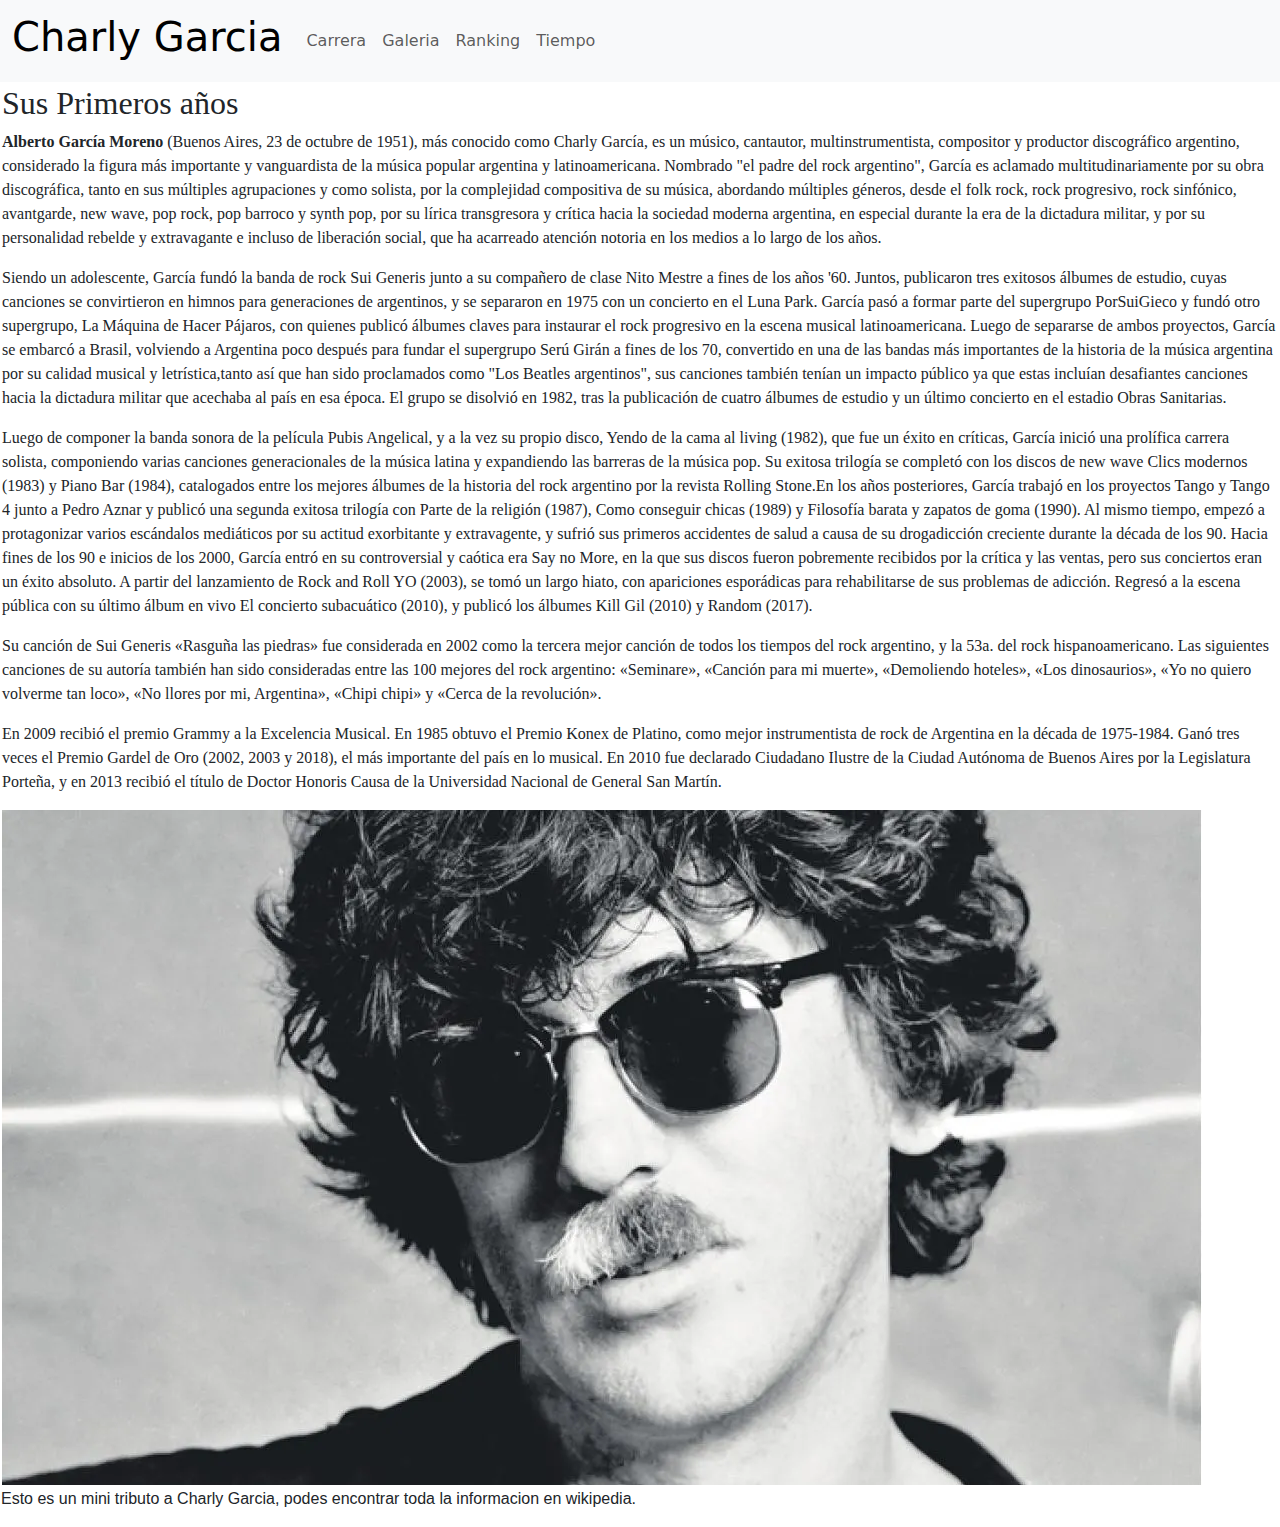
==== index.html @ 775c5a15 "nueva version" ====
<!DOCTYPE html>
<html lang="en">

<head>
    <meta charset="UTF-8">
    <meta name="viewport" content="width=device-width, initial-scale=1.0">
    <meta http-equiv="X-UA-Compatible" content="IE-edge">
    <link href="https://cdn.jsdelivr.net/npm/bootstrap@5.3.3/dist/css/bootstrap.min.css" rel="stylesheet"
        integrity="sha384-QWTKZyjpPEjISv5WaRU9OFeRpok6YctnYmDr5pNlyT2bRjXh0JMhjY6hW+ALEwIH" crossorigin="anonymous">
    <link rel="stylesheet" href="/style/style.css">
    <title>¿Idolo o que?</title>
</head>

<body>
    <header>
        <nav id="nav" class="navbar navbar-expand-lg bg-body-tertiary">
            <div class="container-fluid">
                <a class="navbar-brand" href="/index.html">
                    <h1 class="titulo">Charly Garcia</h1>
                </a>
                <button class="navbar-toggler" type="button" data-bs-toggle="collapse"
                    data-bs-target="#navbarSupportedContent" aria-controls="navbarSupportedContent"
                    aria-expanded="false" aria-label="Toggle navigation">
                    <span class="navbar-toggler-icon"></span>
                </button>
                <div class="collapse navbar-collapse" id="navbarSupportedContent">
                    <ul class="navbar-nav me-auto mb-2 mb-lg-0">
                        <li class="nav-item">
                            <a class="nav-link" href="/html/Carrera.html">Carrera</a>
                        </li>
                        <li class="nav-item">
                            <a class="nav-link" href="/html/Galeria.html">Galeria</a>
                        </li>
                        <li class="nav-item">
                            <a class="nav-link" href="/html/Ranking.html">Ranking</a>
                        </li>
                        <li class="nav-item">
                            <a class="nav-link" href="/html/Tiempo.html">Tiempo</a>
                        </li>
                </div>
            </div>
        </nav>
    </header>
    <main>
        <section>
            <div>
                <article>
                    <h2 id="Primeros">Sus Primeros años</h2>
                    <p><strong>Alberto García Moreno</strong> (Buenos Aires, 23 de octubre de 1951), más conocido como
                        Charly
                        García, es
                        un músico, cantautor,
                        multinstrumentista, compositor y productor discográfico argentino, considerado la figura más
                        importante
                        y vanguardista de la música popular argentina y latinoamericana.
                        ​ Nombrado "el padre del rock argentino", García es aclamado multitudinariamente por su obra
                        discográfica, tanto en sus múltiples agrupaciones y como solista,
                        por la complejidad compositiva de su música, abordando múltiples géneros, desde el folk rock,
                        rock
                        progresivo, rock sinfónico,
                        avantgarde, new wave, pop rock, pop barroco y synth pop, por su lírica transgresora y crítica
                        hacia la
                        sociedad moderna argentina, en especial durante la era de la dictadura militar, y por su
                        personalidad
                        rebelde y extravagante e incluso de liberación social, que ha acarreado atención notoria en los
                        medios a
                        lo largo de los años.
                    </p>
                    <p>Siendo un adolescente, García fundó la banda de rock Sui Generis junto a su compañero de clase
                        Nito
                        Mestre a fines de los años '60. Juntos, publicaron tres exitosos álbumes de estudio, cuyas
                        canciones se
                        convirtieron en himnos para generaciones de argentinos, y se separaron en 1975 con un concierto
                        en el
                        Luna Park. García pasó a formar parte del supergrupo PorSuiGieco y fundó otro supergrupo, La
                        Máquina de
                        Hacer Pájaros, con quienes publicó álbumes claves para instaurar el rock progresivo en la escena
                        musical
                        latinoamericana. Luego de separarse de ambos proyectos, García se embarcó a Brasil, volviendo a
                        Argentina poco después para fundar el supergrupo Serú Girán a fines de los 70, convertido en una
                        de las
                        bandas más importantes de la historia de la música argentina por su calidad musical y
                        letrística,tanto
                        así que han sido proclamados como "Los Beatles argentinos", sus canciones también tenían un
                        impacto
                        público ya que estas incluían desafiantes canciones hacia la dictadura militar que acechaba al
                        país en
                        esa época. El grupo se disolvió en 1982, tras la publicación de cuatro álbumes de estudio y un
                        último
                        concierto en el estadio Obras Sanitarias.
                    </p>
                    <p>Luego de componer la banda sonora de la película Pubis Angelical, y a la vez su propio disco,
                        Yendo de la
                        cama al living (1982), que fue un éxito en críticas, García inició una prolífica carrera
                        solista,
                        componiendo varias canciones generacionales de la música latina y expandiendo las barreras de la
                        música
                        pop. Su exitosa trilogía se completó con los discos de new wave Clics modernos (1983) y Piano
                        Bar
                        (1984), catalogados entre los mejores álbumes de la historia del rock argentino por la revista
                        Rolling
                        Stone.​En los años posteriores, García trabajó en los proyectos Tango y Tango 4 junto a Pedro
                        Aznar y
                        publicó una segunda exitosa trilogía con Parte de la religión (1987), Como conseguir chicas
                        (1989) y
                        Filosofía barata y zapatos de goma (1990). Al mismo tiempo, empezó a protagonizar varios
                        escándalos
                        mediáticos por su actitud exorbitante y extravagente, y sufrió sus primeros accidentes de salud
                        a causa
                        de su drogadicción creciente durante la década de los 90. Hacia fines de los 90 e inicios de los
                        2000,
                        García entró en su controversial y caótica era Say no More, en la que sus discos fueron
                        pobremente
                        recibidos por la crítica y las ventas, pero sus conciertos eran un éxito absoluto. A partir del
                        lanzamiento de Rock and Roll YO (2003), se tomó un largo hiato, con apariciones esporádicas para
                        rehabilitarse de sus problemas de adicción. Regresó a la escena pública con su último álbum en
                        vivo El
                        concierto subacuático (2010), y publicó los álbumes Kill Gil (2010) y Random (2017).
                    </p>
                    <p>Su canción de Sui Generis «Rasguña las piedras» fue considerada en 2002 como la tercera mejor
                        canción de
                        todos los tiempos del rock argentino, y la 53a. del rock hispanoamericano. Las siguientes
                        canciones de
                        su autoría también han sido consideradas entre las 100 mejores del rock argentino: «Seminare»,
                        «Canción
                        para mi muerte», «Demoliendo hoteles», «Los dinosaurios», «Yo no quiero volverme tan loco», «No
                        llores
                        por mi, Argentina», «Chipi chipi» y «Cerca de la revolución».
                    </p>
                    <p>En 2009 recibió el premio Grammy a la Excelencia Musical. En 1985 obtuvo el Premio Konex de
                        Platino,
                        como mejor instrumentista de rock de Argentina en la década de 1975-1984. Ganó tres veces el
                        Premio
                        Gardel de Oro (2002, 2003 y 2018), el más importante del país en lo musical. En 2010 fue
                        declarado
                        Ciudadano Ilustre de la Ciudad Autónoma de Buenos Aires por la Legislatura Porteña,​ y en 2013
                        recibió
                        el título de Doctor Honoris Causa de la Universidad Nacional de General San Martín.
                    </p>
                    <img src="./images/1.webp" alt="Charly posando">
                </article>
            </div>
        </section>
    </main>
    <footer>
        <p>Esto es un mini tributo a Charly Garcia, podes encontrar toda la informacion en wikipedia.</p>
    </footer>
    <script src="https://cdn.jsdelivr.net/npm/bootstrap@5.3.3/dist/js/bootstrap.min.js"
        integrity="sha384-0pUGZvbkm6XF6gxjEnlmuGrJXVbNuzT9qBBavbLwCsOGabYfZo0T0to5eqruptLy"
        crossorigin="anonymous"></script>
</body>

</html>
---- style/style.css ----
.galeria {
    padding: 2rem;
}
.galeria h2 {
    text-align: center;
    margin-bottom: 1rem;
}
.img {
    font-size: 100%;
}

footer {
    font-family: fantasy;
    margin: 5px;
}

main {
    font-family: Georgia, 'Times New Roman', Times, serif;
    margin: 5px;
}

@media (max-width: 1199px) {
    main {
        margin: 2px;
    }
    footer {
        font-family: monospace;
        margin: 2px;
    }
    .galeria {
        display: grid;
        font-size: 100%;
    }
    galeria-h2 {
        text-align: center;
        margin: 1rem;
    }
    wrapper-galeria {
        width: 100%;
        aspect-ratio: 16/9;
    }
}

@media (min-width: 768px) {
    main {
        margin: 2px;
    }
    footer {
        margin: 1px;
        font-family: sans-serif;
    }
    wrapper-galeria{
        display: grid;
        grid-template-columns: repeat(2, 1fr);
        grid-template-rows: repeat(4, 25vh);
    }
}
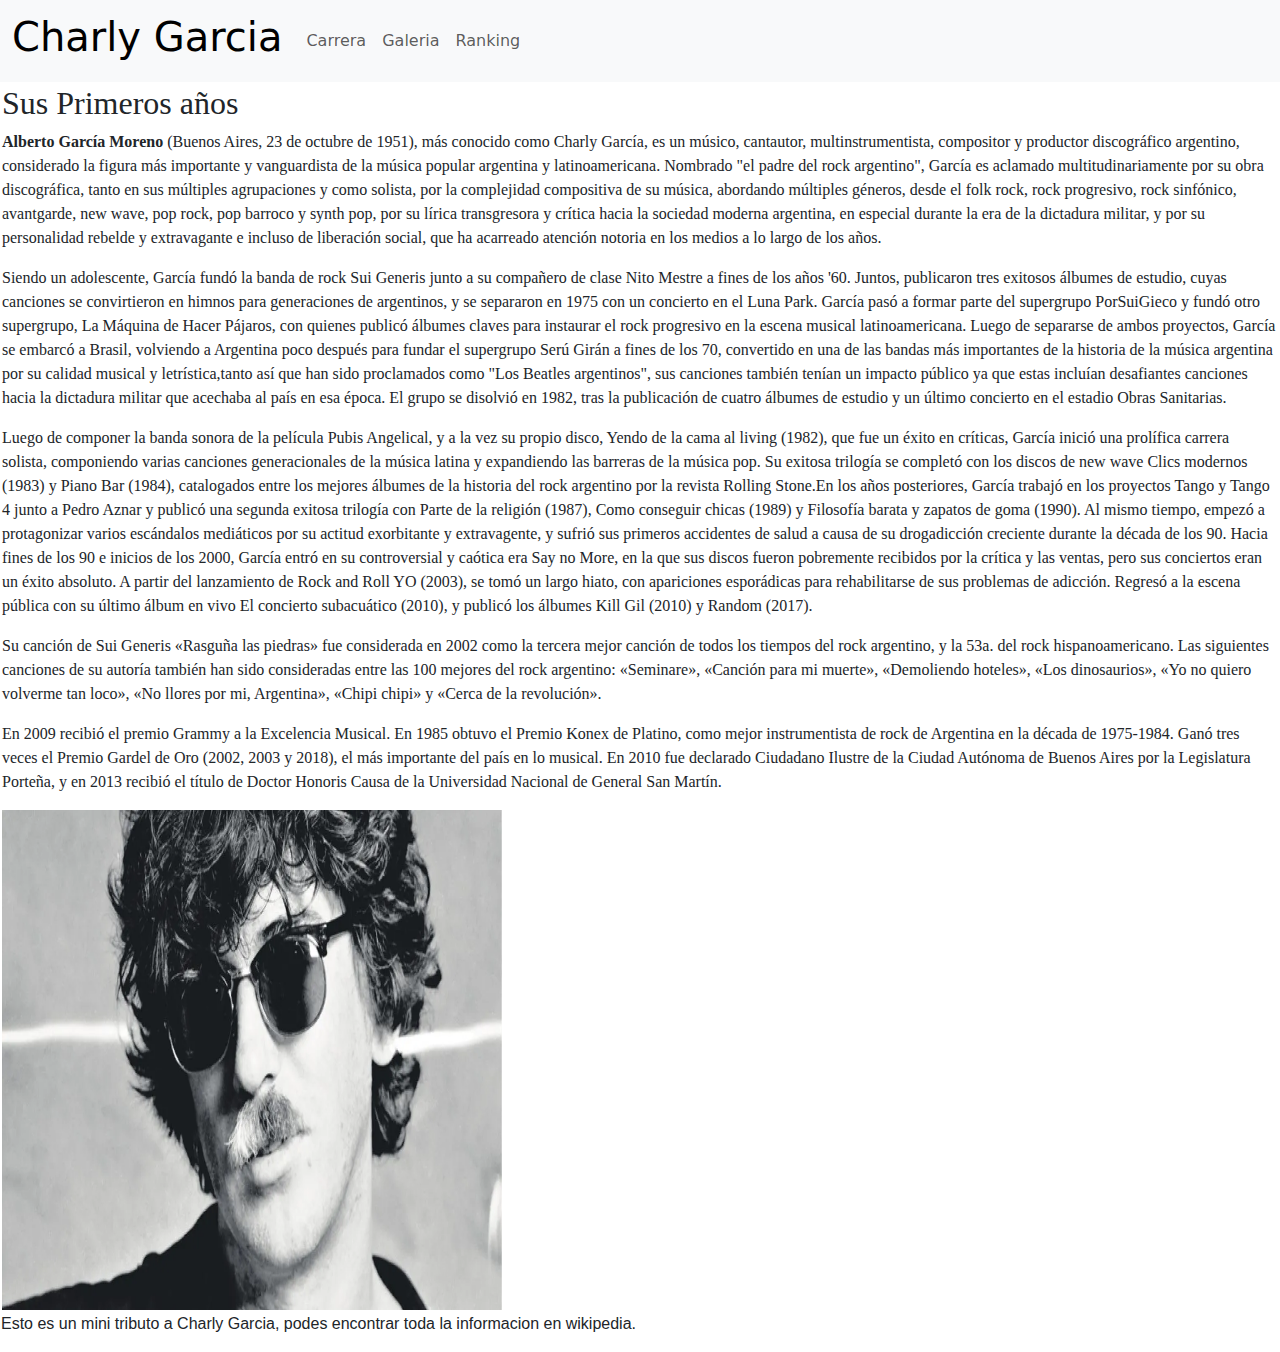
==== commit ae5dc8f8: "ultima version" ====
--- a/index.html
+++ b/index.html
@@ -33,9 +33,6 @@
                         </li>
                         <li class="nav-item">
                             <a class="nav-link" href="/html/Ranking.html">Ranking</a>
-                        </li>
-                        <li class="nav-item">
-                            <a class="nav-link" href="/html/Tiempo.html">Tiempo</a>
                         </li>
                 </div>
             </div>
@@ -137,7 +134,7 @@
                         recibió
                         el título de Doctor Honoris Causa de la Universidad Nacional de General San Martín.
                     </p>
-                    <img src="./images/1.webp" alt="Charly posando">
+                    <img class="imagenini" src="./images/1.webp" alt="Charly posando">
                 </article>
             </div>
         </section>
--- a/style/style.css
+++ b/style/style.css
@@ -5,8 +5,9 @@
     text-align: center;
     margin-bottom: 1rem;
 }
-.img {
-    font-size: 100%;
+.imagenini {
+    width: 500px;
+    height: 500px;
 }
 
 footer {
@@ -17,11 +18,13 @@
 main {
     font-family: Georgia, 'Times New Roman', Times, serif;
     margin: 5px;
+    text-align: left;
 }
 
 @media (max-width: 1199px) {
     main {
         margin: 2px;
+        text-align: center;
     }
     footer {
         font-family: monospace;
